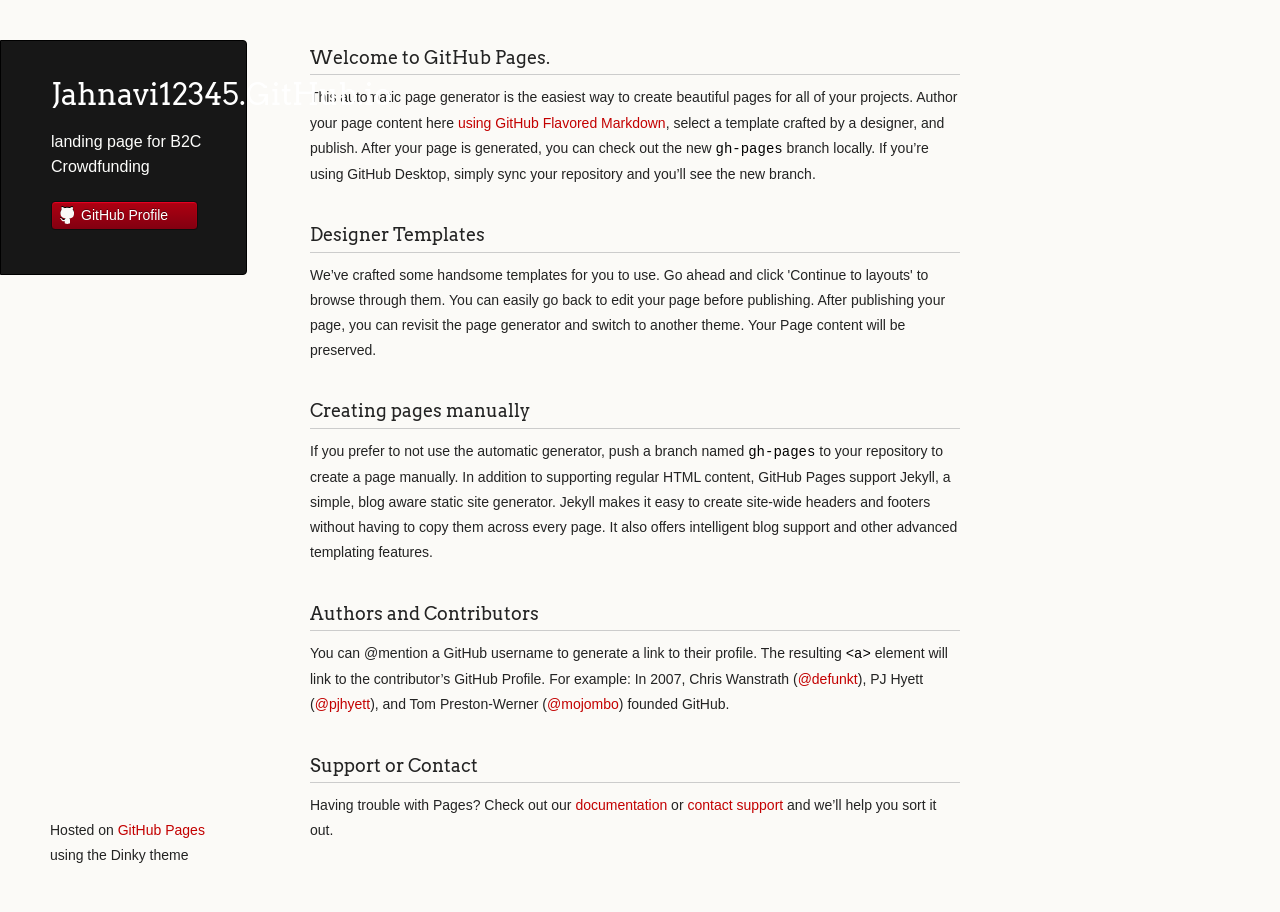
==== index.html @ 5289a295 "Replace master branch with page content via GitHub" ====
<!doctype html>
<html>
  <head>
    <meta charset="utf-8">
    <meta http-equiv="X-UA-Compatible" content="chrome=1">
    <title>Jahnavi12345.GitHub.io by Jahnavi12345</title>

    <link rel="stylesheet" href="stylesheets/styles.css">
    <link rel="stylesheet" href="stylesheets/github-light.css">
    <script src="javascripts/scale.fix.js"></script>
    <meta name="viewport" content="width=device-width, initial-scale=1, user-scalable=no">
    <!--[if lt IE 9]>
    <script src="//html5shiv.googlecode.com/svn/trunk/html5.js"></script>
    <![endif]-->
  </head>
  <body>
    <div class="wrapper">
      <header>
        <h1 class="header">Jahnavi12345.GitHub.io</h1>
        <p class="header">landing page for B2C Crowdfunding</p>



        <ul>
          <li><a class="buttons github" href="https://github.com/Jahnavi12345">GitHub Profile</a></li>
        </ul>

      </header>
      <section>
        <h3>
<a id="welcome-to-github-pages" class="anchor" href="#welcome-to-github-pages" aria-hidden="true"><span aria-hidden="true" class="octicon octicon-link"></span></a>Welcome to GitHub Pages.</h3>

<p>This automatic page generator is the easiest way to create beautiful pages for all of your projects. Author your page content here <a href="https://guides.github.com/features/mastering-markdown/">using GitHub Flavored Markdown</a>, select a template crafted by a designer, and publish. After your page is generated, you can check out the new <code>gh-pages</code> branch locally. If you’re using GitHub Desktop, simply sync your repository and you’ll see the new branch.</p>

<h3>
<a id="designer-templates" class="anchor" href="#designer-templates" aria-hidden="true"><span aria-hidden="true" class="octicon octicon-link"></span></a>Designer Templates</h3>

<p>We’ve crafted some handsome templates for you to use. Go ahead and click 'Continue to layouts' to browse through them. You can easily go back to edit your page before publishing. After publishing your page, you can revisit the page generator and switch to another theme. Your Page content will be preserved.</p>

<h3>
<a id="creating-pages-manually" class="anchor" href="#creating-pages-manually" aria-hidden="true"><span aria-hidden="true" class="octicon octicon-link"></span></a>Creating pages manually</h3>

<p>If you prefer to not use the automatic generator, push a branch named <code>gh-pages</code> to your repository to create a page manually. In addition to supporting regular HTML content, GitHub Pages support Jekyll, a simple, blog aware static site generator. Jekyll makes it easy to create site-wide headers and footers without having to copy them across every page. It also offers intelligent blog support and other advanced templating features.</p>

<h3>
<a id="authors-and-contributors" class="anchor" href="#authors-and-contributors" aria-hidden="true"><span aria-hidden="true" class="octicon octicon-link"></span></a>Authors and Contributors</h3>

<p>You can @mention a GitHub username to generate a link to their profile. The resulting <code>&lt;a&gt;</code> element will link to the contributor’s GitHub Profile. For example: In 2007, Chris Wanstrath (<a href="https://github.com/defunkt" class="user-mention">@defunkt</a>), PJ Hyett (<a href="https://github.com/pjhyett" class="user-mention">@pjhyett</a>), and Tom Preston-Werner (<a href="https://github.com/mojombo" class="user-mention">@mojombo</a>) founded GitHub.</p>

<h3>
<a id="support-or-contact" class="anchor" href="#support-or-contact" aria-hidden="true"><span aria-hidden="true" class="octicon octicon-link"></span></a>Support or Contact</h3>

<p>Having trouble with Pages? Check out our <a href="https://help.github.com/pages">documentation</a> or <a href="https://github.com/contact">contact support</a> and we’ll help you sort it out.</p>
      </section>
      <footer>
        <p><small>Hosted on <a href="https://pages.github.com">GitHub Pages</a> using the Dinky theme</small></p>
      </footer>
    </div>
    <!--[if !IE]><script>fixScale(document);</script><![endif]-->
		
  </body>
</html>
---- stylesheets/styles.css ----
@import url(https://fonts.googleapis.com/css?family=Arvo:400,700,400italic);

/* MeyerWeb Reset */

html, body, div, span, applet, object, iframe,
h1, h2, h3, h4, h5, h6, p, blockquote, pre,
a, abbr, acronym, address, big, cite, code,
del, dfn, em, img, ins, kbd, q, s, samp,
small, strike, strong, sub, sup, tt, var,
b, u, i, center,
dl, dt, dd, ol, ul, li,
fieldset, form, label, legend,
table, caption, tbody, tfoot, thead, tr, th, td,
article, aside, canvas, details, embed,
figure, figcaption, footer, header, hgroup,
menu, nav, output, ruby, section, summary,
time, mark, audio, video {
  margin: 0;
  padding: 0;
  border: 0;
  font: inherit;
  vertical-align: baseline;
}


/* Base text styles */

body {
  padding:10px 50px 0 0;
  font-family:"Helvetica Neue", Helvetica, Arial, sans-serif;
	font-size: 14px;
	color: #232323;
	background-color: #FBFAF7;
	margin: 0;
	line-height: 1.8em;
	-webkit-font-smoothing: antialiased;

}

h1, h2, h3, h4, h5, h6 {
  color:#232323;
  margin:36px 0 10px;
}

p, ul, ol, table, dl {
  margin:0 0 22px;
}

h1, h2, h3 {
	font-family: Arvo, Monaco, serif;
  line-height:1.3;
	font-weight: normal;
}

h1,h2, h3 {
	display: block;
	border-bottom: 1px solid #ccc;
	padding-bottom: 5px;
}

h1 {
	font-size: 30px;
}

h2 {
	font-size: 24px;
}

h3 {
	font-size: 18px;
}

h4, h5, h6 {
	font-family: Arvo, Monaco, serif;
	font-weight: 700;
}

a {
  color:#C30000;
  font-weight:200;
  text-decoration:none;
}

a:hover {
	text-decoration: underline;
}

a small {
	font-size: 12px;
}

em {
	font-style: italic;
}

strong {
  font-weight:700;
}

ul {
  list-style-position: inside;
  list-style: disc;
  padding-left: 25px;
}

ol {
  list-style-position: inside;
  list-style: decimal;
  padding-left: 25px;
}

blockquote {
  margin: 0;
  padding: 0 0 0 20px;
  font-style: italic;
}

dl, dt, dd, dl p {
	font-color: #444;
}

dl dt {
  font-weight: bold;
}

dl dd {
  padding-left: 20px;
  font-style: italic;
}

dl p {
  padding-left: 20px;
  font-style: italic;
}

hr {
  border:0;
  background:#ccc;
  height:1px;
  margin:0 0 24px;
}

/* Images */

img {
  position: relative;
  margin: 0 auto;
  max-width: 650px;
  padding: 5px;
  margin: 10px 0 32px 0;
  border: 1px solid #ccc;
}

p img {
  display: inline;
  margin: 0;
  padding: 0;
  vertical-align: middle;
  text-align: center;
  border: none;
}

/* Code blocks */

code, pre {
	font-family: Monaco, "Bitstream Vera Sans Mono", "Lucida Console", Terminal, monospace;
  color:#000;
  font-size:14px;
}

pre {
	padding: 4px 12px;
  background: #FDFEFB;
  border-radius:4px;
  border:1px solid #D7D8C8;
  overflow: auto;
  overflow-y: hidden;
	margin-bottom: 32px;
}


/* Tables */

table {
  width:100%;
}

table {
  border: 1px solid #ccc;
  margin-bottom: 32px;
  text-align: left;
 }

th {
  font-family: 'Arvo', Helvetica, Arial, sans-serif;
	font-size: 18px;
	font-weight: normal;
  padding: 10px;
  background: #232323;
  color: #FDFEFB;
 }

td {
  padding: 10px;
	background: #ccc;
 }


/* Wrapper */
.wrapper {
  width:960px;
}


/* Header */

header {
	background-color: #171717;
	color: #FDFDFB;
  width:170px;
  float:left;
  position:fixed;
	border: 1px solid #000;
	-webkit-border-top-right-radius: 4px;
	-webkit-border-bottom-right-radius: 4px;
	-moz-border-radius-topright: 4px;
	-moz-border-radius-bottomright: 4px;
	border-top-right-radius: 4px;
	border-bottom-right-radius: 4px;
	padding: 34px 25px 22px 50px;
	margin: 30px 25px 0 0;
	-webkit-font-smoothing: antialiased;
}

p.header {
	font-size: 16px;
}

h1.header {
	font-family: Arvo, sans-serif;
	font-size: 30px;
	font-weight: 300;
	line-height: 1.3em;
	border-bottom: none;
	margin-top: 0;
}


h1.header, a.header, a.name, header a{
	color: #fff;
}

a.header {
	text-decoration: underline;
}

a.name {
	white-space: nowrap;
}

header ul {
  list-style:none;
  padding:0;
}

header li {
	list-style-type: none;
  width:132px;
  height:15px;
	margin-bottom: 12px;
	line-height: 1em;
	padding: 6px 6px 6px 7px;

	background: #AF0011;
	background: -moz-linear-gradient(top, #AF0011 0%, #820011 100%);
  background: -webkit-gradient(linear, left top, left bottom, color-stop(0%,#f8f8f8), color-stop(100%,#dddddd));
  background: -webkit-linear-gradient(top, #AF0011 0%,#820011 100%);
  background: -o-linear-gradient(top, #AF0011 0%,#820011 100%);
  background: -ms-linear-gradient(top, #AF0011 0%,#820011 100%);
  background: linear-gradient(top, #AF0011 0%,#820011 100%);

	border-radius:4px;
  border:1px solid #0D0D0D;

	-webkit-box-shadow: inset 0px 1px 1px 0 rgba(233,2,38, 1);
	box-shadow: inset 0px 1px 1px 0 rgba(233,2,38, 1);

}

header li:hover {
	background: #C3001D;
	background: -moz-linear-gradient(top, #C3001D 0%, #950119 100%);
  background: -webkit-gradient(linear, left top, left bottom, color-stop(0%,#f8f8f8), color-stop(100%,#dddddd));
  background: -webkit-linear-gradient(top, #C3001D 0%,#950119 100%);
  background: -o-linear-gradient(top, #C3001D 0%,#950119 100%);
  background: -ms-linear-gradient(top, #C3001D 0%,#950119 100%);
  background: linear-gradient(top, #C3001D 0%,#950119 100%);
}

a.buttons {
	-webkit-font-smoothing: antialiased;
	background: url(../images/arrow-down.png) no-repeat;
	font-weight: normal;
	text-shadow: rgba(0, 0, 0, 0.4) 0 -1px 0;
	padding: 2px 2px 2px 22px;
	height: 30px;
}

a.github {
	background: url(../images/octocat-small.png) no-repeat 1px;
}

a.buttons:hover {
	color: #fff;
	text-decoration: none;
}


/* Section - for main page content */

section {
  width:650px;
  float:right;
  padding-bottom:50px;
}


/* Footer */

footer {
  width:170px;
  float:left;
  position:fixed;
  bottom:10px;
	padding-left: 50px;
}

@media print, screen and (max-width: 960px) {

  div.wrapper {
    width:auto;
    margin:0;
  }

  header, section, footer {
    float:none;
    position:static;
    width:auto;
  }

	footer {
		border-top: 1px solid #ccc;
		margin:0 84px 0 50px;
		padding:0;
	}

  header {
    padding-right:320px;
  }

  section {
    padding:20px 84px 20px 50px;
    margin:0 0 20px;
  }

  header a small {
    display:inline;
  }

  header ul {
    position:absolute;
    right:130px;
    top:84px;
  }
}

@media print, screen and (max-width: 720px) {
  body {
    word-wrap:break-word;
  }

  header {
    padding:10px 20px 0;
		margin-right: 0;
  }

	section {
    padding:10px 0 10px 20px;
    margin:0 0 30px;
  }

	footer {
		margin: 0 0 0 30px;
	}

  header ul, header p.view {
    position:static;
  }
}

@media print, screen and (max-width: 480px) {

  header ul li.download {
    display:none;
  }

	footer {
		margin: 0 0 0 20px;
	}

	footer a{
		display:block;
	}

}

@media print {
  body {
    padding:0.4in;
    font-size:12pt;
    color:#444;
  }
}
---- stylesheets/github-light.css ----
/*
The MIT License (MIT)

Copyright (c) 2016 GitHub, Inc.

Permission is hereby granted, free of charge, to any person obtaining a copy
of this software and associated documentation files (the "Software"), to deal
in the Software without restriction, including without limitation the rights
to use, copy, modify, merge, publish, distribute, sublicense, and/or sell
copies of the Software, and to permit persons to whom the Software is
furnished to do so, subject to the following conditions:

The above copyright notice and this permission notice shall be included in all
copies or substantial portions of the Software.

THE SOFTWARE IS PROVIDED "AS IS", WITHOUT WARRANTY OF ANY KIND, EXPRESS OR
IMPLIED, INCLUDING BUT NOT LIMITED TO THE WARRANTIES OF MERCHANTABILITY,
FITNESS FOR A PARTICULAR PURPOSE AND NONINFRINGEMENT. IN NO EVENT SHALL THE
AUTHORS OR COPYRIGHT HOLDERS BE LIABLE FOR ANY CLAIM, DAMAGES OR OTHER
LIABILITY, WHETHER IN AN ACTION OF CONTRACT, TORT OR OTHERWISE, ARISING FROM,
OUT OF OR IN CONNECTION WITH THE SOFTWARE OR THE USE OR OTHER DEALINGS IN THE
SOFTWARE.

*/

.pl-c /* comment */ {
  color: #969896;
}

.pl-c1 /* constant, variable.other.constant, support, meta.property-name, support.constant, support.variable, meta.module-reference, markup.raw, meta.diff.header */,
.pl-s .pl-v /* string variable */ {
  color: #0086b3;
}

.pl-e /* entity */,
.pl-en /* entity.name */ {
  color: #795da3;
}

.pl-smi /* variable.parameter.function, storage.modifier.package, storage.modifier.import, storage.type.java, variable.other */,
.pl-s .pl-s1 /* string source */ {
  color: #333;
}

.pl-ent /* entity.name.tag */ {
  color: #63a35c;
}

.pl-k /* keyword, storage, storage.type */ {
  color: #a71d5d;
}

.pl-s /* string */,
.pl-pds /* punctuation.definition.string, string.regexp.character-class */,
.pl-s .pl-pse .pl-s1 /* string punctuation.section.embedded source */,
.pl-sr /* string.regexp */,
.pl-sr .pl-cce /* string.regexp constant.character.escape */,
.pl-sr .pl-sre /* string.regexp source.ruby.embedded */,
.pl-sr .pl-sra /* string.regexp string.regexp.arbitrary-repitition */ {
  color: #183691;
}

.pl-v /* variable */ {
  color: #ed6a43;
}

.pl-id /* invalid.deprecated */ {
  color: #b52a1d;
}

.pl-ii /* invalid.illegal */ {
  color: #f8f8f8;
  background-color: #b52a1d;
}

.pl-sr .pl-cce /* string.regexp constant.character.escape */ {
  font-weight: bold;
  color: #63a35c;
}

.pl-ml /* markup.list */ {
  color: #693a17;
}

.pl-mh /* markup.heading */,
.pl-mh .pl-en /* markup.heading entity.name */,
.pl-ms /* meta.separator */ {
  font-weight: bold;
  color: #1d3e81;
}

.pl-mq /* markup.quote */ {
  color: #008080;
}

.pl-mi /* markup.italic */ {
  font-style: italic;
  color: #333;
}

.pl-mb /* markup.bold */ {
  font-weight: bold;
  color: #333;
}

.pl-md /* markup.deleted, meta.diff.header.from-file */ {
  color: #bd2c00;
  background-color: #ffecec;
}

.pl-mi1 /* markup.inserted, meta.diff.header.to-file */ {
  color: #55a532;
  background-color: #eaffea;
}

.pl-mdr /* meta.diff.range */ {
  font-weight: bold;
  color: #795da3;
}

.pl-mo /* meta.output */ {
  color: #1d3e81;
}
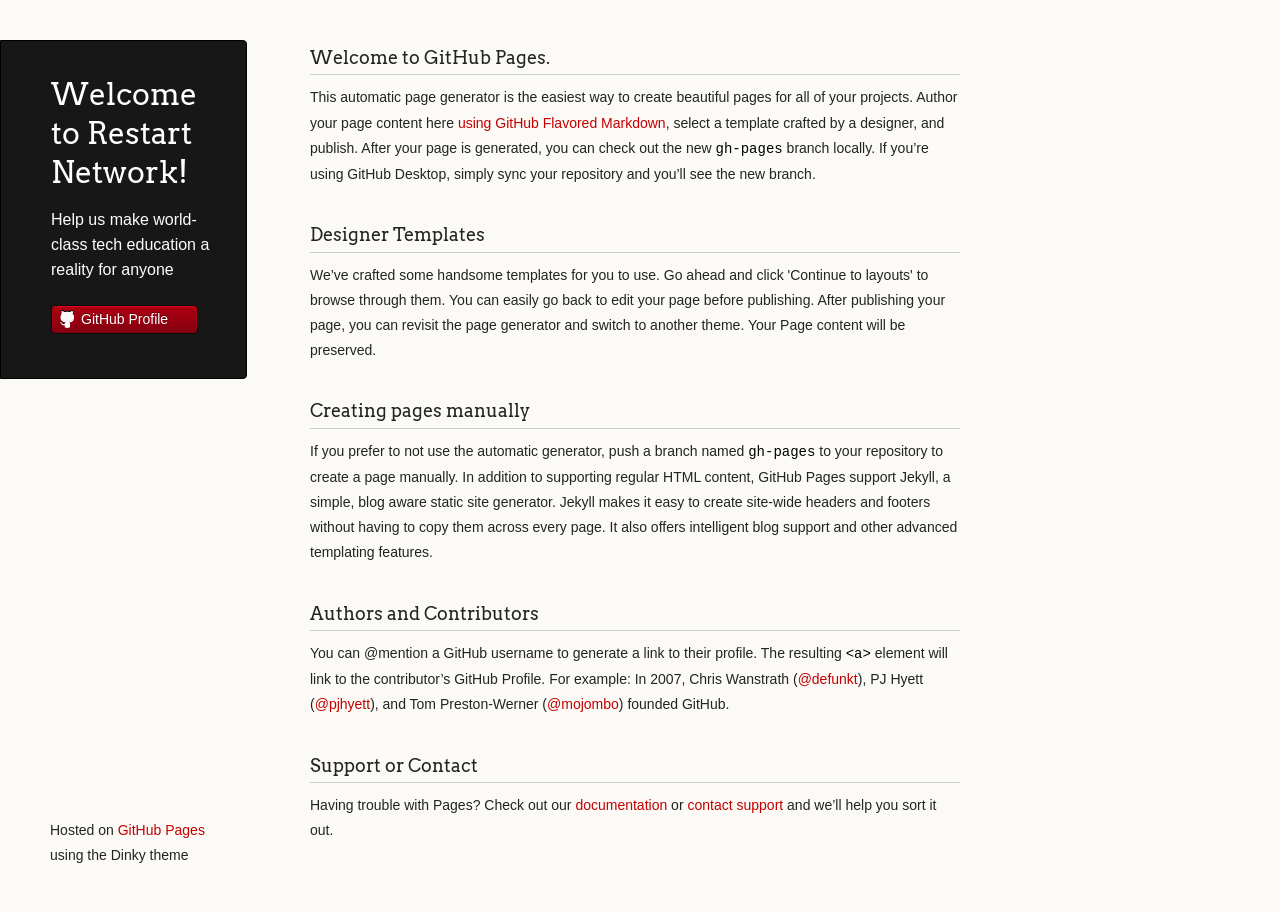
==== commit bf107dc4: "update header" ====
--- a/index.html
+++ b/index.html
@@ -16,8 +16,8 @@
   <body>
     <div class="wrapper">
       <header>
-        <h1 class="header">Jahnavi12345.GitHub.io</h1>
-        <p class="header">landing page for B2C Crowdfunding</p>
+        <h1 class="header">Welcome to Restart Network!</h1>
+        <p class="header">Help us make world-class tech education a reality for anyone</p> <!--landing page for B2C crowdfunding campaign-->
 
 
 
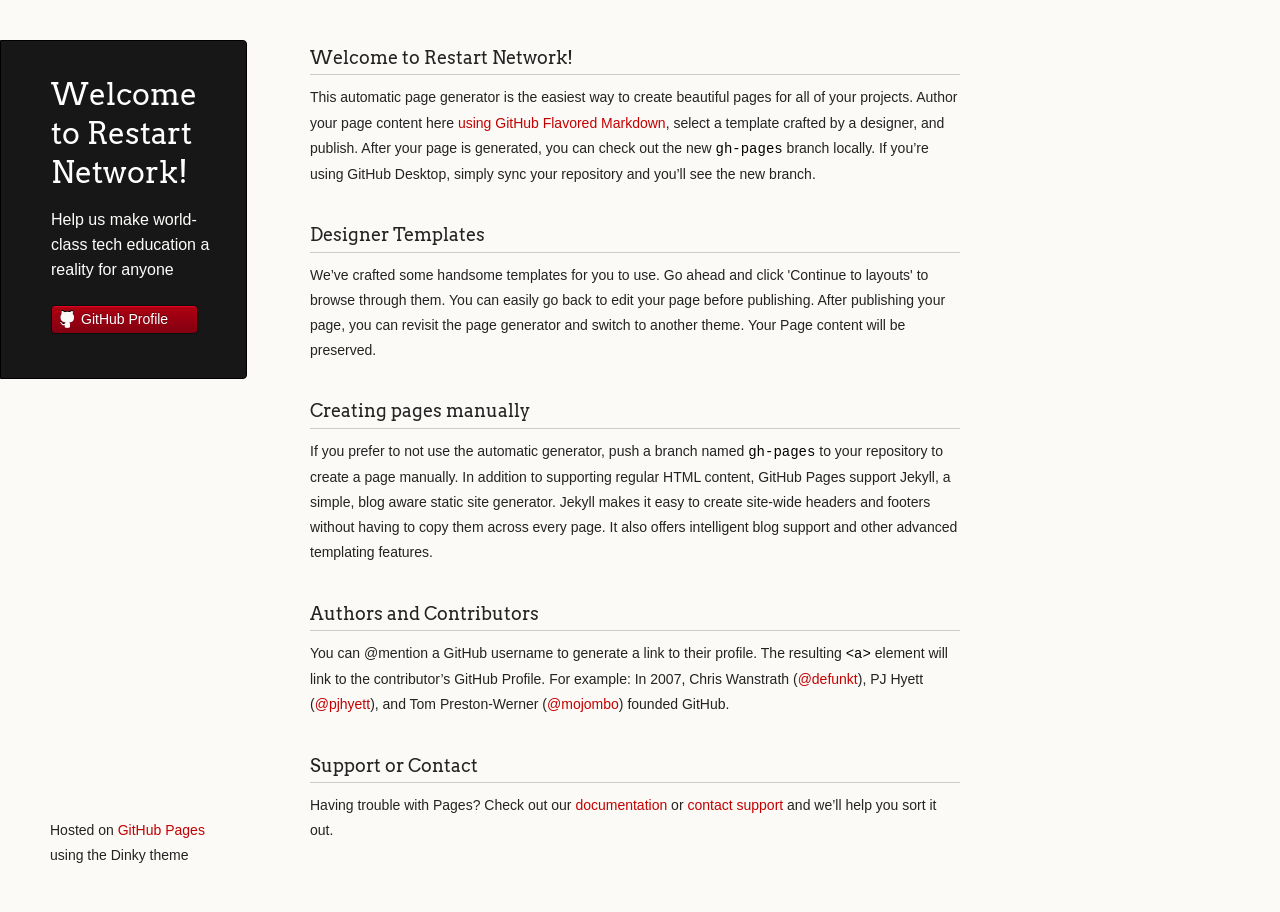
==== commit 30a6d903: "formatting code" ====
--- a/index.html
+++ b/index.html
@@ -28,29 +28,59 @@
       </header>
       <section>
         <h3>
-<a id="welcome-to-github-pages" class="anchor" href="#welcome-to-github-pages" aria-hidden="true"><span aria-hidden="true" class="octicon octicon-link"></span></a>Welcome to GitHub Pages.</h3>
+		<a id="welcome-to-github-pages" class="anchor" href="#welcome-to-github-pages" aria-hidden="true">
+		<span aria-hidden="true" class="octicon octicon-link"></span></a>
+		Welcome to Restart Network!
+	</h3>
 
-<p>This automatic page generator is the easiest way to create beautiful pages for all of your projects. Author your page content here <a href="https://guides.github.com/features/mastering-markdown/">using GitHub Flavored Markdown</a>, select a template crafted by a designer, and publish. After your page is generated, you can check out the new <code>gh-pages</code> branch locally. If you’re using GitHub Desktop, simply sync your repository and you’ll see the new branch.</p>
+	<p>This automatic page generator is the easiest way to create beautiful pages for all of your projects. 
+	Author your page content here <a href="https://guides.github.com/features/mastering-markdown/">using GitHub Flavored Markdown</a>, 
+	select a template crafted by a designer, and publish. 
+	After your page is generated, you can check out the new <code>gh-pages</code> branch locally. 
+	If you’re using GitHub Desktop, simply sync your repository and you’ll see the new branch.</p>
 
-<h3>
-<a id="designer-templates" class="anchor" href="#designer-templates" aria-hidden="true"><span aria-hidden="true" class="octicon octicon-link"></span></a>Designer Templates</h3>
+	<h3>
+		<a id="designer-templates" class="anchor" href="#designer-templates" aria-hidden="true">
+		<span aria-hidden="true" class="octicon octicon-link"></span></a>
+		Designer Templates
+	</h3>
 
-<p>We’ve crafted some handsome templates for you to use. Go ahead and click 'Continue to layouts' to browse through them. You can easily go back to edit your page before publishing. After publishing your page, you can revisit the page generator and switch to another theme. Your Page content will be preserved.</p>
+	<p>We’ve crafted some handsome templates for you to use. Go ahead and click 'Continue to layouts' to browse through them. 
+	You can easily go back to edit your page before publishing. 
+	After publishing your page, you can revisit the page generator and switch to another theme. 
+	Your Page content will be preserved.</p>
 
-<h3>
-<a id="creating-pages-manually" class="anchor" href="#creating-pages-manually" aria-hidden="true"><span aria-hidden="true" class="octicon octicon-link"></span></a>Creating pages manually</h3>
+	<h3>
+		<a id="creating-pages-manually" class="anchor" href="#creating-pages-manually" aria-hidden="true">
+		<span aria-hidden="true" class="octicon octicon-link"></span></a>
+		Creating pages manually
+	</h3>
 
-<p>If you prefer to not use the automatic generator, push a branch named <code>gh-pages</code> to your repository to create a page manually. In addition to supporting regular HTML content, GitHub Pages support Jekyll, a simple, blog aware static site generator. Jekyll makes it easy to create site-wide headers and footers without having to copy them across every page. It also offers intelligent blog support and other advanced templating features.</p>
+	<p>If you prefer to not use the automatic generator, push a branch named <code>gh-pages</code> to your repository to 
+	create a page manually. In addition to supporting regular HTML content, GitHub Pages support Jekyll, a simple, 
+	blog aware static site generator. Jekyll makes it easy to create site-wide headers and footers without having to 
+	copy them across every page. It also offers intelligent blog support and other advanced templating features.</p>
 
-<h3>
-<a id="authors-and-contributors" class="anchor" href="#authors-and-contributors" aria-hidden="true"><span aria-hidden="true" class="octicon octicon-link"></span></a>Authors and Contributors</h3>
+	<h3>
+		<a id="authors-and-contributors" class="anchor" href="#authors-and-contributors" aria-hidden="true">
+		<span aria-hidden="true" class="octicon octicon-link"></span></a>
+		Authors and Contributors
+	</h3>
 
-<p>You can @mention a GitHub username to generate a link to their profile. The resulting <code>&lt;a&gt;</code> element will link to the contributor’s GitHub Profile. For example: In 2007, Chris Wanstrath (<a href="https://github.com/defunkt" class="user-mention">@defunkt</a>), PJ Hyett (<a href="https://github.com/pjhyett" class="user-mention">@pjhyett</a>), and Tom Preston-Werner (<a href="https://github.com/mojombo" class="user-mention">@mojombo</a>) founded GitHub.</p>
+	<p>You can @mention a GitHub username to generate a link to their profile. 
+	The resulting <code>&lt;a&gt;</code> element will link to the contributor’s GitHub Profile. 
+	For example: In 2007, Chris Wanstrath (<a href="https://github.com/defunkt" class="user-mention">@defunkt</a>), 
+	PJ Hyett (<a href="https://github.com/pjhyett" class="user-mention">@pjhyett</a>), and 
+	Tom Preston-Werner (<a href="https://github.com/mojombo" class="user-mention">@mojombo</a>) founded GitHub.</p>
 
-<h3>
-<a id="support-or-contact" class="anchor" href="#support-or-contact" aria-hidden="true"><span aria-hidden="true" class="octicon octicon-link"></span></a>Support or Contact</h3>
+	<h3>
+		<a id="support-or-contact" class="anchor" href="#support-or-contact" aria-hidden="true">
+		<span aria-hidden="true" class="octicon octicon-link"></span></a>
+		Support or Contact
+	</h3>
 
-<p>Having trouble with Pages? Check out our <a href="https://help.github.com/pages">documentation</a> or <a href="https://github.com/contact">contact support</a> and we’ll help you sort it out.</p>
+	<p>Having trouble with Pages? Check out our <a href="https://help.github.com/pages">documentation</a> 
+	or <a href="https://github.com/contact">contact support</a> and we’ll help you sort it out.</p>
       </section>
       <footer>
         <p><small>Hosted on <a href="https://pages.github.com">GitHub Pages</a> using the Dinky theme</small></p>
